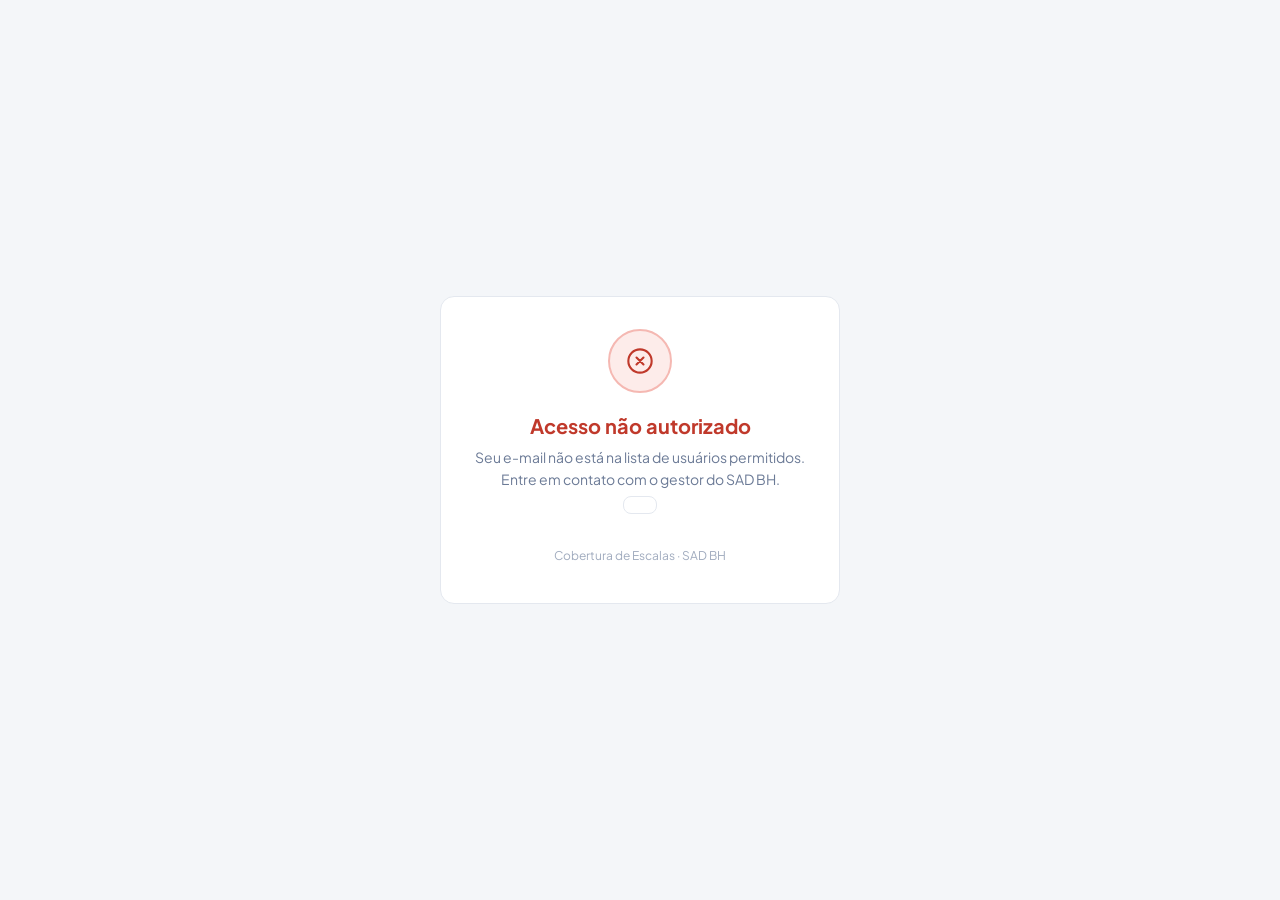
==== acesso_negado.html @ 45a31b47 "Versão inicial" ====
<!DOCTYPE html>
<html lang="pt-BR">
<head>
<meta charset="UTF-8">
<meta name="viewport" content="width=device-width, initial-scale=1.0">
<title>Acesso negado &middot; SAD BH</title>
<style>
@import url('https://fonts.googleapis.com/css2?family=Plus+Jakarta+Sans:wght@400;500;600&display=swap');
*{box-sizing:border-box;margin:0;padding:0}
body{font-family:'Plus Jakarta Sans',sans-serif;background:#f4f6f9;color:#1b2438;min-height:100vh;display:flex;flex-direction:column;align-items:center;justify-content:center;padding:20px}
.icon{width:64px;height:64px;background:#fdecea;border-radius:50%;display:flex;align-items:center;justify-content:center;margin:0 auto 20px;border:2px solid #f5b8b2}
.title{font-size:20px;font-weight:700;color:#c0392b;margin-bottom:8px;text-align:center}
.sub{font-size:14px;color:#6b7a96;margin-bottom:6px;text-align:center;line-height:1.6}
.email{font-size:13px;color:#a0abbe;text-align:center;margin-bottom:28px;background:#fff;border:1px solid #e4e8ef;border-radius:8px;padding:8px 16px;display:inline-block}
.card{background:#fff;border:1px solid #e4e8ef;border-radius:14px;padding:32px;width:100%;max-width:400px;text-align:center}
</style>
</head>
<body>
<div class="card">
  <div class="icon">
    <svg width="28" height="28" viewBox="0 0 24 24" fill="none">
      <circle cx="12" cy="12" r="10" stroke="#c0392b" stroke-width="1.8"/>
      <path d="M15 9L9 15M9 9l6 6" stroke="#c0392b" stroke-width="1.8" stroke-linecap="round"/>
    </svg>
  </div>
  <div class="title">Acesso n&#227;o autorizado</div>
  <div class="sub">Seu e-mail n&#227;o est&#225; na lista de usu&#225;rios permitidos.<br>Entre em contato com o gestor do SAD BH.</div>
  <div class="email" id="email-display"></div>
  <div class="sub" style="font-size:12px;color:#a0abbe">Cobertura de Escalas &middot; SAD BH</div>
</div>
<script>
  fetch('?acao=meu_acesso').then(r=>r.json()).then(d=>{
    if(d.email) document.getElementById('email-display').textContent = d.email;
  }).catch(()=>{});
</script>
</body>
</html>
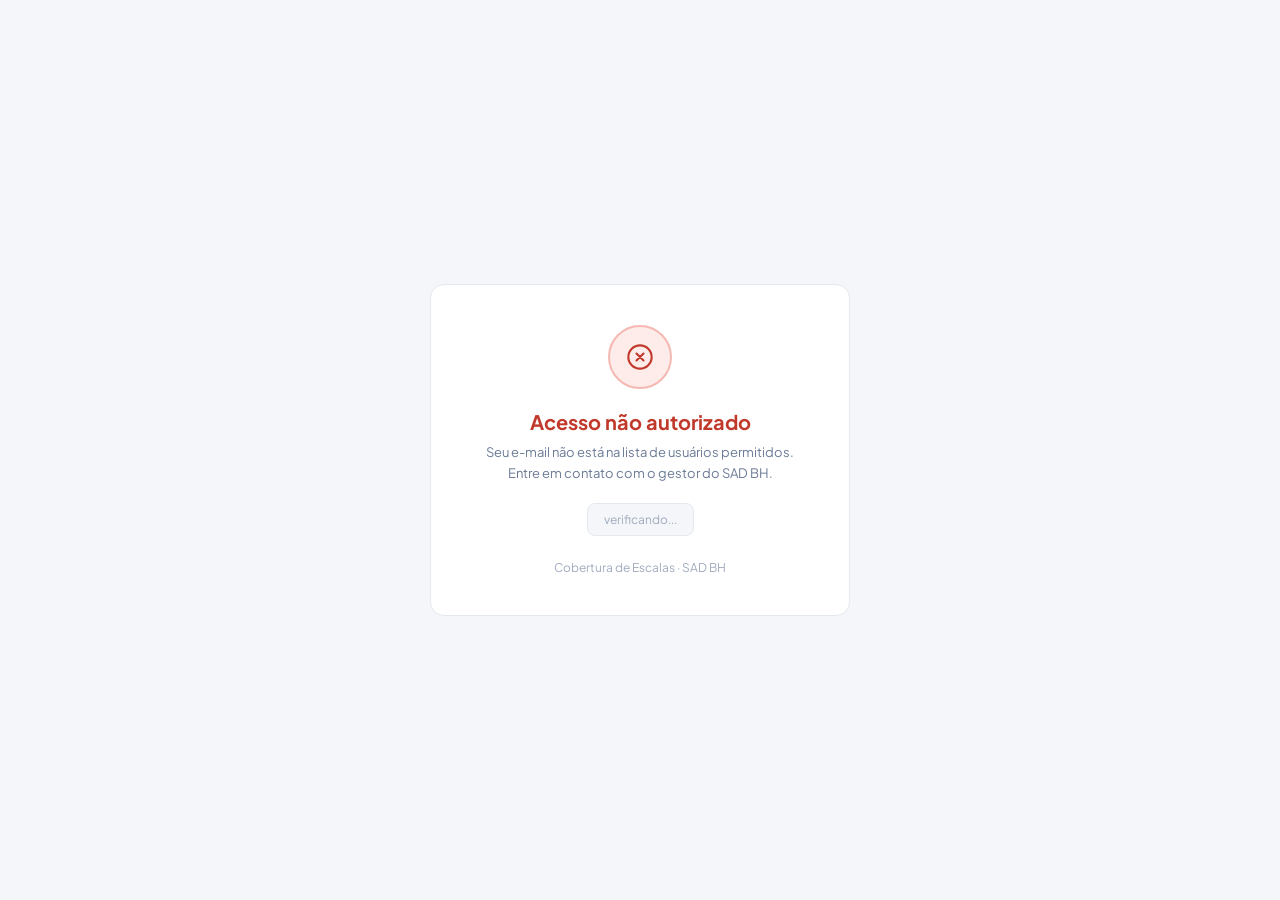
==== commit a9fa2e19: "Versão inicial" ====
--- a/acesso_negado.html
+++ b/acesso_negado.html
@@ -4,15 +4,17 @@
 <meta charset="UTF-8">
 <meta name="viewport" content="width=device-width, initial-scale=1.0">
 <title>Acesso negado &middot; SAD BH</title>
+<script src="config.js"></script>
 <style>
 @import url('https://fonts.googleapis.com/css2?family=Plus+Jakarta+Sans:wght@400;500;600&display=swap');
 *{box-sizing:border-box;margin:0;padding:0}
-body{font-family:'Plus Jakarta Sans',sans-serif;background:#f4f6f9;color:#1b2438;min-height:100vh;display:flex;flex-direction:column;align-items:center;justify-content:center;padding:20px}
+body{font-family:'Plus Jakarta Sans',sans-serif;background:#f4f6f9;color:#1b2438;min-height:100vh;display:flex;align-items:center;justify-content:center;padding:20px}
+.card{background:#fff;border:1px solid #e4e8ef;border-radius:14px;padding:40px;width:100%;max-width:420px;text-align:center}
 .icon{width:64px;height:64px;background:#fdecea;border-radius:50%;display:flex;align-items:center;justify-content:center;margin:0 auto 20px;border:2px solid #f5b8b2}
-.title{font-size:20px;font-weight:700;color:#c0392b;margin-bottom:8px;text-align:center}
-.sub{font-size:14px;color:#6b7a96;margin-bottom:6px;text-align:center;line-height:1.6}
-.email{font-size:13px;color:#a0abbe;text-align:center;margin-bottom:28px;background:#fff;border:1px solid #e4e8ef;border-radius:8px;padding:8px 16px;display:inline-block}
-.card{background:#fff;border:1px solid #e4e8ef;border-radius:14px;padding:32px;width:100%;max-width:400px;text-align:center}
+.title{font-size:20px;font-weight:700;color:#c0392b;margin-bottom:8px}
+.sub{font-size:13px;color:#6b7a96;line-height:1.6;margin-bottom:20px}
+.email{font-size:12px;color:#a0abbe;background:#f4f6f9;border:1px solid #e4e8ef;border-radius:8px;padding:8px 16px;display:inline-block;margin-bottom:24px}
+.btn{background:#2e7d4f;border:none;border-radius:8px;padding:10px 24px;font-size:13px;color:#fff;cursor:pointer;font-family:inherit;font-weight:600;text-decoration:none;display:inline-block}
 </style>
 </head>
 <body>
@@ -23,15 +25,19 @@
       <path d="M15 9L9 15M9 9l6 6" stroke="#c0392b" stroke-width="1.8" stroke-linecap="round"/>
     </svg>
   </div>
-  <div class="title">Acesso n&#227;o autorizado</div>
-  <div class="sub">Seu e-mail n&#227;o est&#225; na lista de usu&#225;rios permitidos.<br>Entre em contato com o gestor do SAD BH.</div>
-  <div class="email" id="email-display"></div>
-  <div class="sub" style="font-size:12px;color:#a0abbe">Cobertura de Escalas &middot; SAD BH</div>
+  <div class="title">Acesso n&atilde;o autorizado</div>
+  <div class="sub">Seu e-mail n&atilde;o est&aacute; na lista de usu&aacute;rios permitidos.<br>Entre em contato com o gestor do SAD BH.</div>
+  <div class="email" id="email-display">verificando...</div>
+  <br>
+  <div style="font-size:12px;color:#a0abbe">Cobertura de Escalas &middot; SAD BH</div>
 </div>
 <script>
-  fetch('?acao=meu_acesso').then(r=>r.json()).then(d=>{
-    if(d.email) document.getElementById('email-display').textContent = d.email;
-  }).catch(()=>{});
+apiGet({ acao: 'meu_acesso' }).then(r => {
+  if (r && r.email) document.getElementById('email-display').textContent = r.email;
+  else document.getElementById('email-display').textContent = 'e-mail n&atilde;o identificado';
+}).catch(() => {
+  document.getElementById('email-display').textContent = 'e-mail n&atilde;o identificado';
+});
 </script>
 </body>
 </html>
